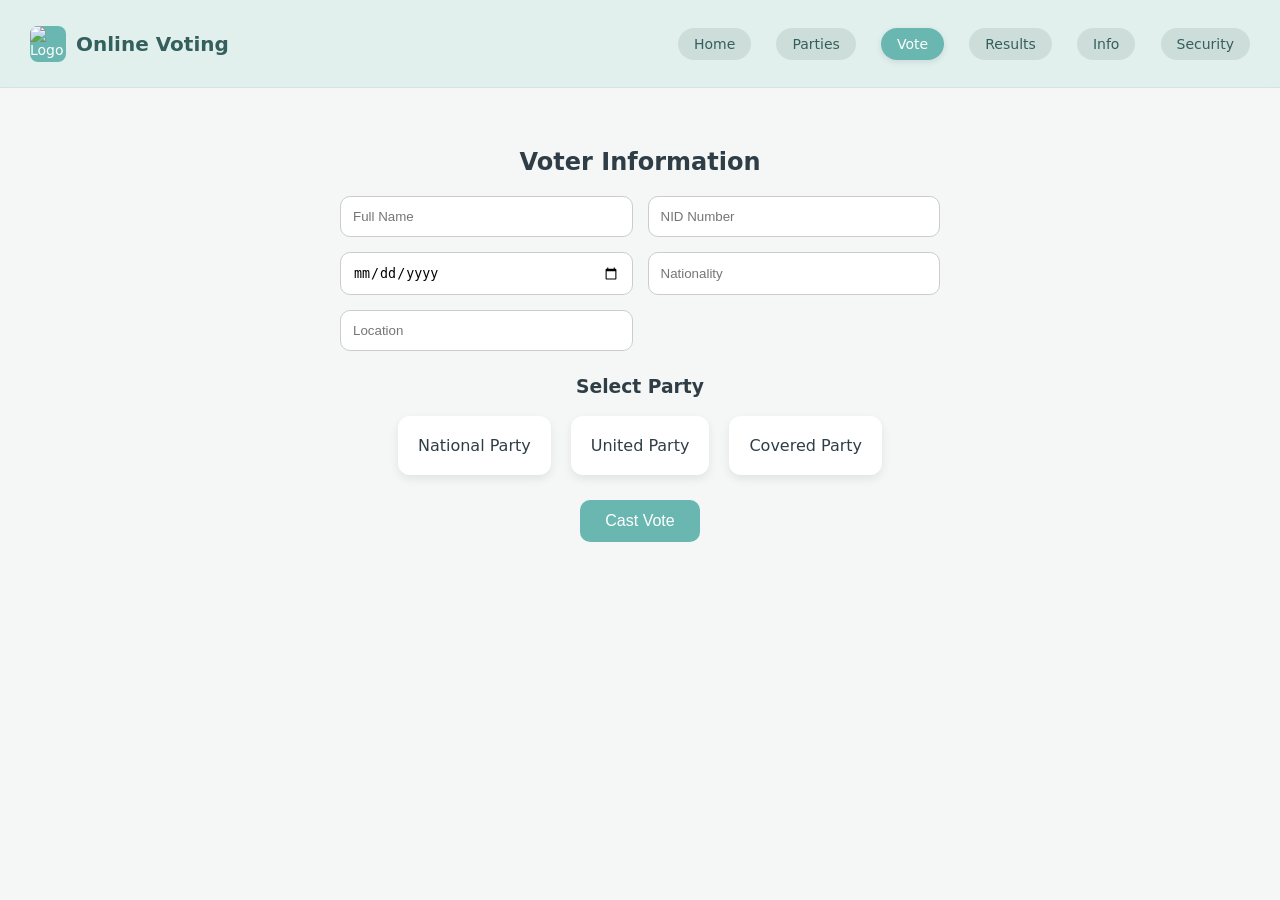
==== vote.html @ a4a31ccd "Initial Commit" ====
<!doctype html>
<html lang="en">
    <head>
        <meta charset="UTF-8" />
        <meta
            name="viewport"
            content="width=device-width, initial-scale=1.0"
        />
        <title>Cast Vote</title>
        <link rel="stylesheet" href="style.css" />
    </head>
    <body>
        <nav class="nav">
            <div class="logo-title">
                <img src="images/logo.png" class="logo" alt="Logo" />
                <h1>Online Voting</h1>
            </div>
            <div>
                <a href="home.html">Home</a>
                <a href="index.html">Parties</a>
                <a href="vote.html" class="active">Vote</a>
                <a href="results.html">Results</a>
                <a href="info.html">Info</a>
                <a href="security.html">Security</a>
            </div>
        </nav>

        <section class="container">
            <h2>Voter Information</h2>

            <form id="voteForm" class="form">
                <div class="grid">
                    <input
                        type="text"
                        placeholder="Full Name"
                        required
                    />
                    <input
                        type="text"
                        placeholder="NID Number"
                        required
                    />
                    <input type="date" required />
                    <input
                        type="text"
                        placeholder="Nationality"
                        required
                    />
                    <input
                        type="text"
                        placeholder="Location"
                        required
                    />
                </div>

                <h3>Select Party</h3>

                <div class="party-options">
                    <label class="option">
                        <input
                            type="radio"
                            name="party"
                            value="National"
                            z`
                            hidden
                        />
                        <div class="option-card">National Party</div>
                    </label>

                    <label class="option">
                        <input
                            type="radio"
                            name="party"
                            value="United"
                            hidden
                        />
                        <div class="option-card">United Party</div>
                    </label>

                    <label class="option">
                        <input
                            type="radio"
                            name="party"
                            value="Covered"
                            hidden
                        />
                        <div class="option-card">Covered Party</div>
                    </label>
                </div>

                <button type="submit" class="vote-btn">
                    Cast Vote
                </button>
            </form>

            <p id="message"></p>
        </section>

        <script src="script.js"></script>
    </body>
</html>
---- style.css ----
body {
    font-family:
        system-ui,
        -apple-system,
        "Segoe UI",
        Roboto,
        Arial,
        sans-serif;
    margin: 0;
    background: #f4f7f6;
    color: #2f3e46;
}

.nav {
    display: flex;
    justify-content: space-between;
    align-items: center;
    padding: 15px 30px;
    background: rgba(221, 238, 234, 0.8);
    backdrop-filter: blur(10px);
    border-bottom: 1px solid rgba(0, 0, 0, 0.05);
}

.nav h1 {
    font-size: 20px;
    color: #355f5c;
}
s .nav div {
    display: flex;
    gap: 10px;
}

.nav a {
    text-decoration: none;
    color: #355f5c;
    padding: 8px 16px;
    border-radius: 999px;
    background: rgba(201, 218, 214, 0.8);
    transition: all 0.3s ease;
    font-size: 14px;
}

.nav a:hover {
    background: #6ab7b2;
    color: white;
    transform: translateY(-2px);
    box-shadow: 0 4px 10px rgba(0, 0, 0, 0.1);
}

.nav a.active {
    background: #6ab7b2;
    color: white;
    box-shadow: 0 2px 6px rgba(0, 0, 0, 0.1);
}

.nav a {
    margin-left: 20px;
    text-decoration: none;
    color: #355f5c;
}

.container {
    padding: 40px;
    text-align: center;
}

.security-grid {
    display: grid;
    grid-template-columns: repeat(3, 1fr);
    gap: 50px;
    margin-top: 30px;
    margin-right: 30px;
}

.security-grid .card {
    width: 100%;
    text-align: left;
}

.card {
    background: white;
    margin: 10px auto;
    padding: 20px;
    width: 220px;
    border-radius: 14px;
    box-shadow: 0 4px 12px rgba(0, 0, 0, 0.08);
    transition:
        transform 0.25s ease,
        box-shadow 0.25s ease,
        background 0.25s ease,
        color 0.25s ease;
}
.card:hover {
    background: #6ab7b2;
    color: white;
    transform: translateY(-1px);
    box-shadow: 0 4px 10px rgba(0, 0, 0, 0.1);
}

.card p {
    line-height: 1.6;
    margin: 10px 0;
}

.form {
    max-width: 600px;
    margin: auto;
}

.grid {
    display: grid;
    grid-template-columns: 1fr 1fr;
    gap: 15px;
    margin-bottom: 25px;
}

.grid input {
    padding: 12px;
    border-radius: 10px;
    border: 1px solid #ccc;
}

.party-options {
    display: flex;
    gap: 20px;
    justify-content: center;
    margin-bottom: 25px;
}

.option-card {
    padding: 20px;
    border-radius: 12px;
    background: white;
    cursor: pointer;
    box-shadow: 0 4px 10px rgba(0, 0, 0, 0.08);
    transition: 0.3s;
}

.option-card:hover {
    transform: translateY(-5px);
}

input[type="radio"]:checked + .option-card {
    border: 2px solid #6ab7b2;
    background: #e6f4f2;
}

button {
    font-size: 16px;

    padding: 12px 25px;
    border: none;
    border-radius: 10px;
    background: #6ab7b2;
    color: white;
    cursor: pointer;
}

button:hover {
    transform: scale(1.05);

    background: #4fa29c;
}

canvas {
    margin-top: 30px;
}

#winner {
    margin-top: 20px;
    font-size: 20px;
}

.logo-title {
    display: flex;
    align-items: center;
    gap: 10px;
}

.logo {
    width: 36px;
    height: 36px;
    border-radius: 8px;
    background: #6ab7b2;
    display: flex;
    align-items: center;
    justify-content: center;
    font-size: 14px;
    color: white;
}

.logo::after {
    content: "L";
}

.hero {
    text-align: center;
    padding: 80px 20px;
    background: linear-gradient(135deg, #d6e6e3, #f4f7f6);
}

.hero h2 {
    font-size: 32px;
    margin-bottom: 15px;
}

.hero p {
    max-width: 600px;
    margin: auto;
    margin-bottom: 25px;
    color: #555;
}

.hero-buttons {
    display: flex;
    justify-content: center;
    gap: 15px;
}

.hero button.secondary {
    background: transparent;
    color: #355f5c;
    border: 1px solid #6ab7b2;
}

.feature-grid {
    display: grid;
    grid-template-columns: repeat(3, 1fr);
    gap: 30px;
    max-width: 1000px;
    margin: 40px auto;
}
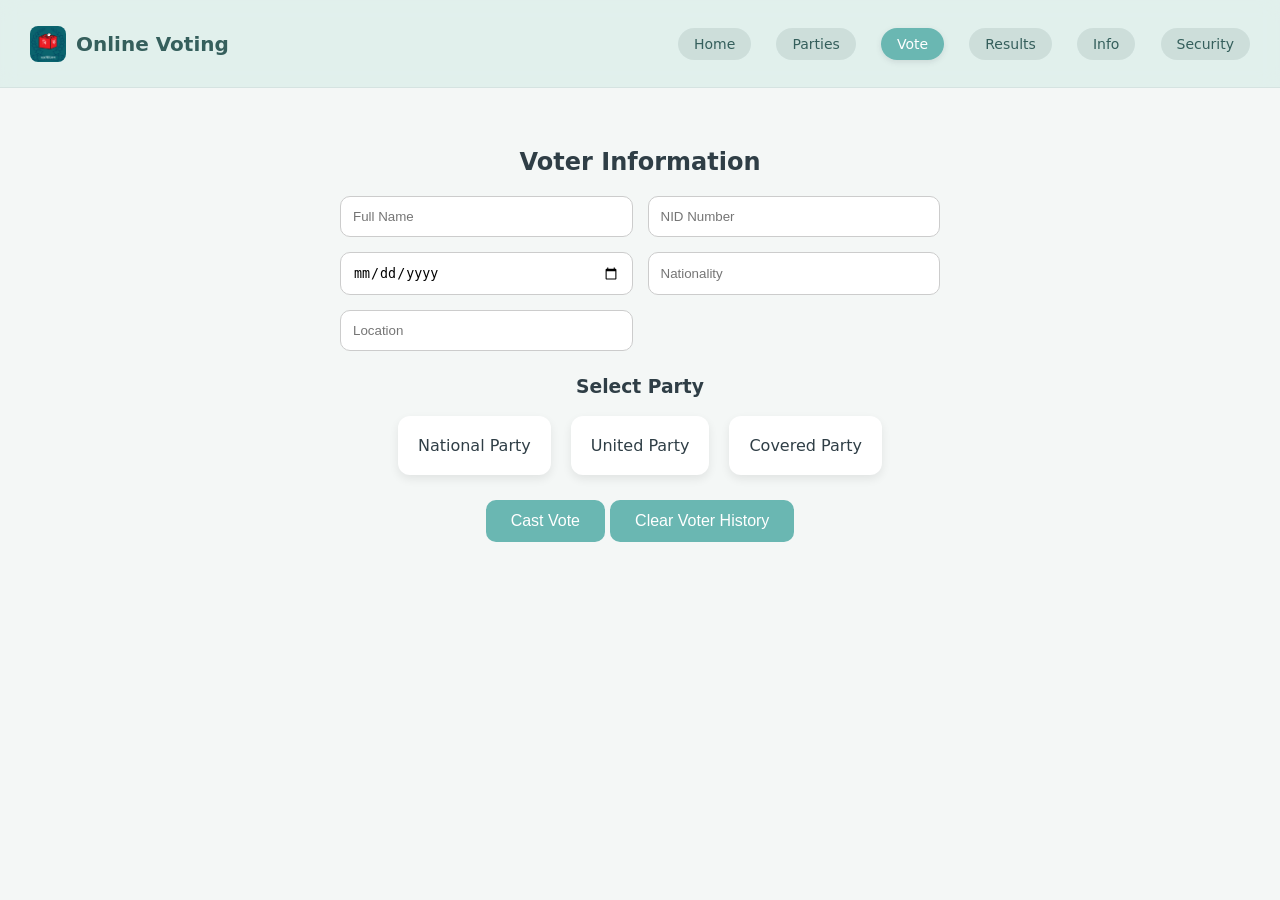
==== commit 41c14626: "added duplicate nid check" ====
--- a/vote.html
+++ b/vote.html
@@ -31,22 +31,26 @@
             <form id="voteForm" class="form">
                 <div class="grid">
                     <input
+                        id="fullName"
                         type="text"
                         placeholder="Full Name"
                         required
                     />
                     <input
+                        id="nidNumber"
                         type="text"
                         placeholder="NID Number"
                         required
                     />
-                    <input type="date" required />
+                    <input id="dob" type="date" required />
                     <input
+                        id="nationality"
                         type="text"
                         placeholder="Nationality"
                         required
                     />
                     <input
+                        id="location"
                         type="text"
                         placeholder="Location"
                         required
@@ -61,7 +65,6 @@
                             type="radio"
                             name="party"
                             value="National"
-                            z`
                             hidden
                         />
                         <div class="option-card">National Party</div>
@@ -91,6 +94,9 @@
                 <button type="submit" class="vote-btn">
                     Cast Vote
                 </button>
+                <button type="button" id="clearHistoryBtn" class="vote-btn secondary">
+                    Clear Voter History
+                </button>
             </form>
 
             <p id="message"></p>
